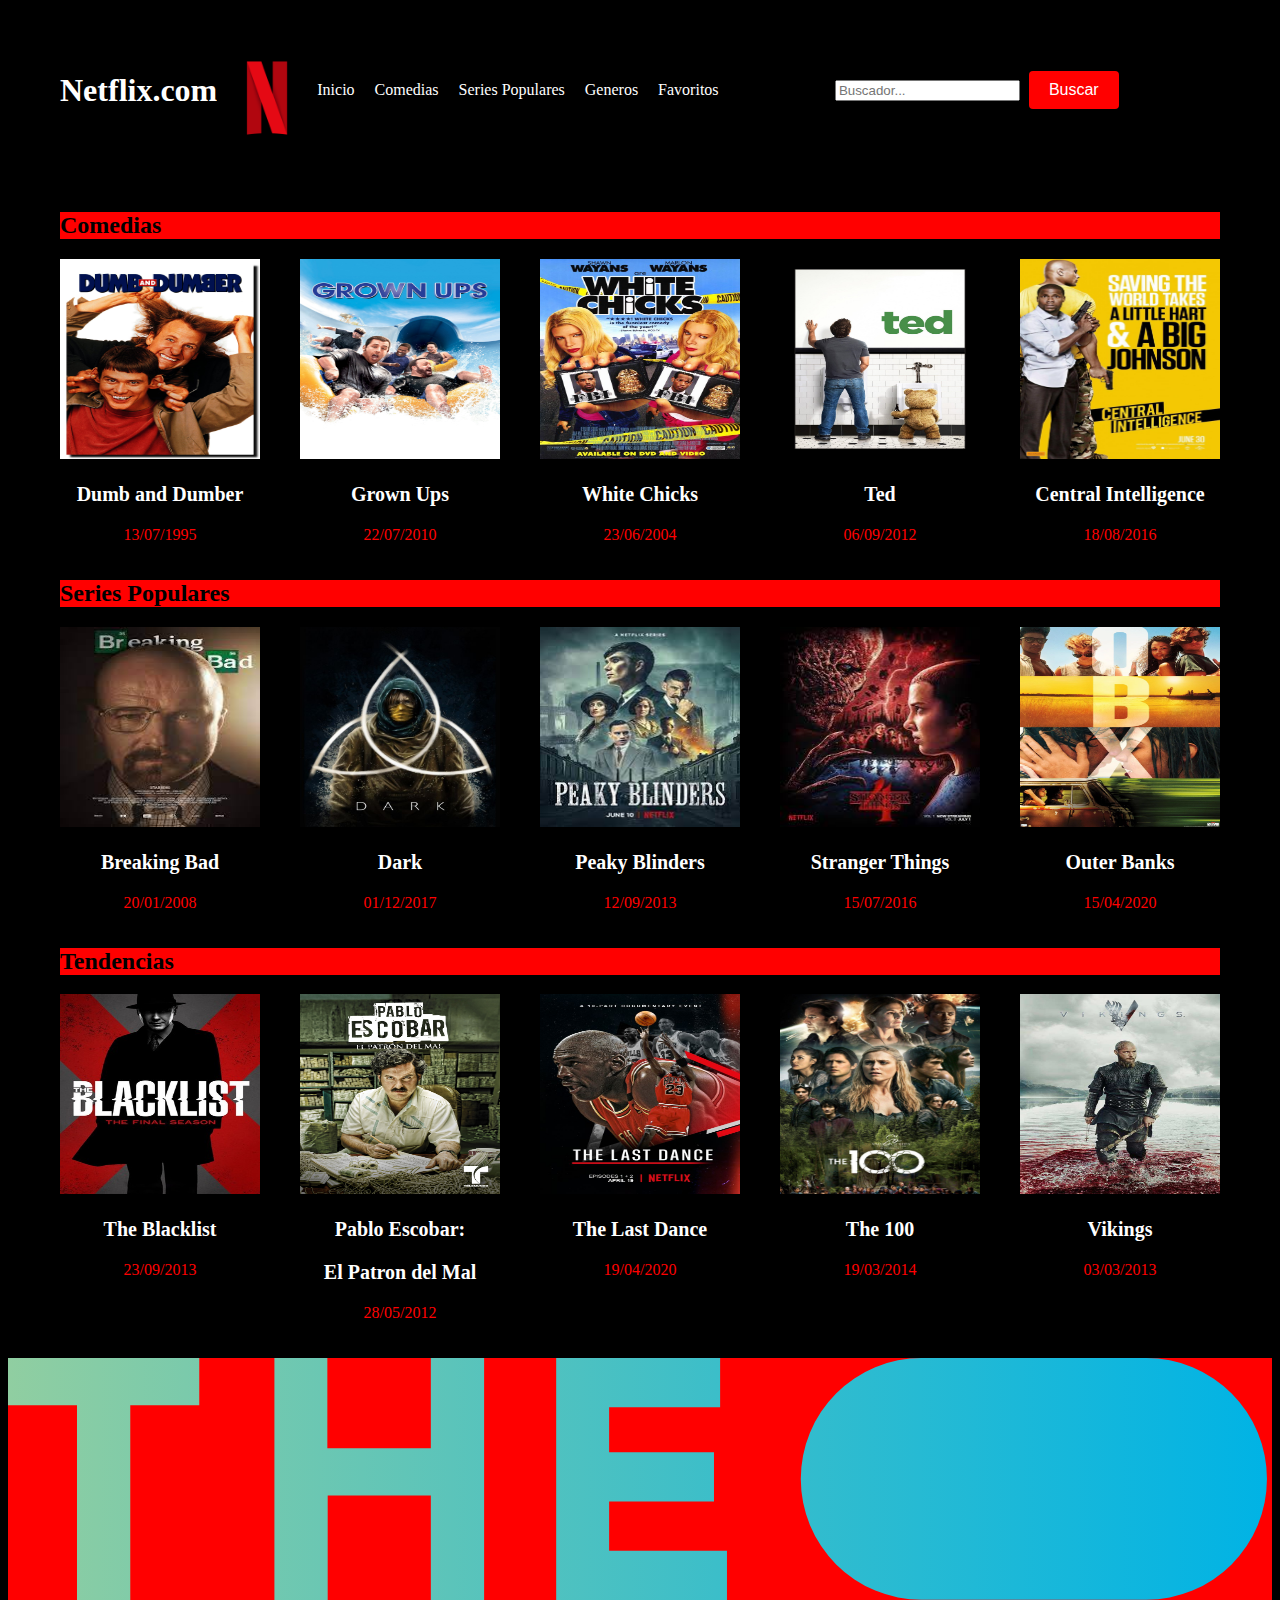
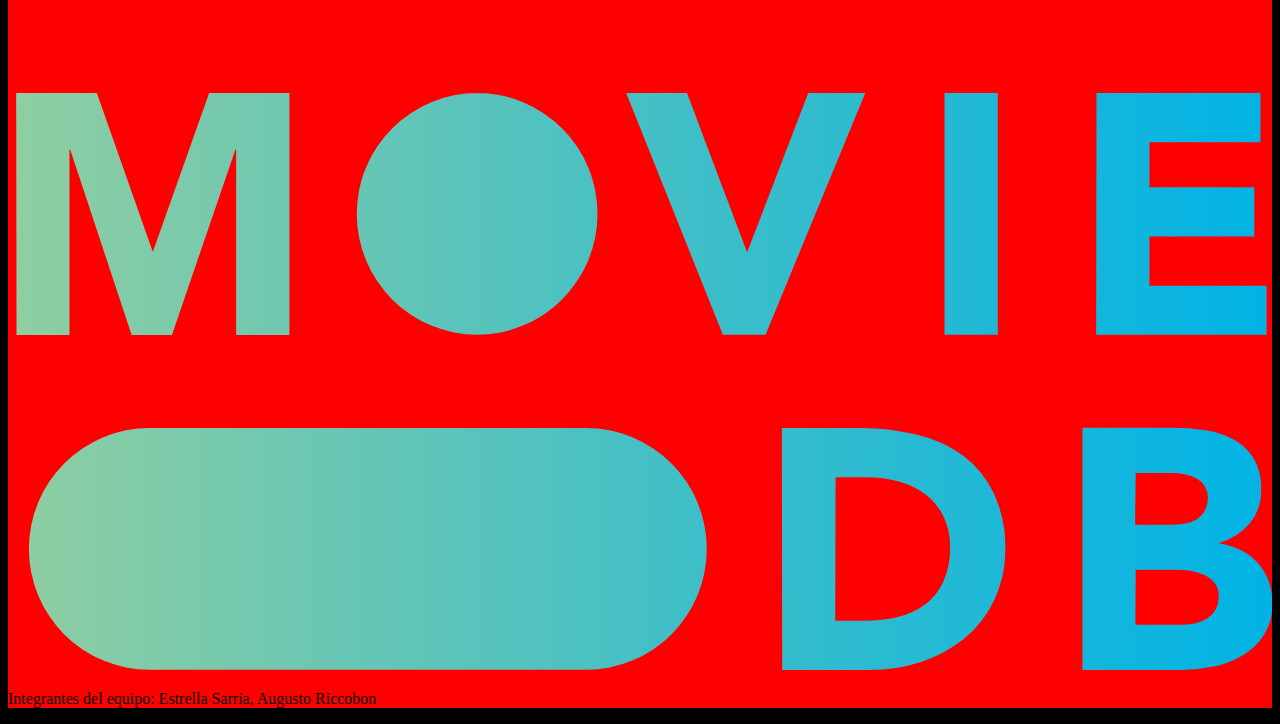
==== index.html @ 221ccb52 "cambios sobre los html" ====
<!DOCTYPE html>
<html lang="en">
<head>
    <meta charset="UTF-8">
    <meta name="viewport" content="width=device-width, initial-scale=1.0">
    <title>Repositorio Trabajo Integrador</title>
    <link rel="stylesheet" href="./css/style.css">
</head>
<body>
    <header>
        <h1>Netflix.com</h1>
        <div class="logo">
       <a href="index.html"> <img src="./imagenes/Netflix-Symbol.png" alt="logo de netflix"></a>
        </div>
        <nav>
        <ul>
           <li><a href="#">Inicio</a></li>
            <li><a href="detallePeliculas.html">Comedias</a></li>
            <li><a href="detalleSeries.html">Series Populares</a></li>
            <li><a href="generos.html">Generos</a></li>
            <li><a href="favoritos.html">Favoritos</a></li>
        </ul>
        </nav>
        <div class="form">
            <form action="resultados.html" method="get">
                <input type="text" name="q" placeholder="Buscador...">
                <button type="submit"><a href="resultados.html">Buscar</a></button>
            </form>
        </div>
    </header>
   <main>
    <div class="Comedias">
        <h2>Comedias</h2>
   <section>
       <article>
            <a href="detallePeliculas.html">
            <img src="./imagenes/Netflix posters/dumb and dumber.jpeg" alt="Dumb and Dumber">
            <h3>Dumb and Dumber</h3>
            <p>13/07/1995</p>
            </a>
       </article>
       <article>
            <a href="detallePeliculas.html">
            <img src="./imagenes/Netflix posters/Grown Ups.jpeg" alt="Grown Ups">
            <h3>Grown Ups</h3>
            <p>22/07/2010</p>
            </a>
      </article>
       <article>
            <a href="detallePeliculas.html">
            <img src="./imagenes/Netflix posters/rubias.jpeg" alt="White Chicks">
            <h3>White Chicks</h3>
            <p>23/06/2004</p>
            </a>
       </article>
       <article>
            <a href="detallePeliculas.html">
            <img src="./imagenes/Netflix posters/ted.jpeg" alt="Ted">
            <h3>Ted</h3>
            <p>06/09/2012</p>
            </a>
       </article>
       <article>
            <a href="detallePeliculas.html">
            <img src="./imagenes/Netflix posters/un espia y medio.jpeg" alt="">
            <h3>Central Intelligence</h3>
            <p>18/08/2016</p>
            </a>
        </article>
    </section>
    </div> 
    <div class="seriesPopulares">
        <h2>Series Populares</h2>
   <section>
        <article>
            <a href="detalleSeries.html">
            <img src="./imagenes/breakingbad.jpeg" alt="breaking bad">
            <h3>Breaking Bad</h3>
            <p>20/01/2008</p></a>
       </article> 
        <article>
            <a href="detalleSeries.html">
            <img src="./imagenes/darkserie.jpg" alt="Dark">
            <h3>Dark</h3>
            <p>01/12/2017</p></a>
       </article>
        <article>
            <a href="detalleSeries.html">
            <img src="./imagenes/peakyblinders.jpeg" alt="Peaky Blinders">
            <h3>Peaky Blinders</h3>
            <p>12/09/2013</p></a>
       </article>
        <article>
            <a href="detalleSeries.html">
            <img src="./imagenes/strangerThings.jpeg" alt="Stranger Things">
            <h3>Stranger Things</h3>
            <p>15/07/2016</p></a>
        </article>
       
        <article>
            <a href="detalleSeries.html">
            <img src="./imagenes/Outerbanks.jpeg.webp" alt="">
            <h3>Outer Banks</h3>
            <p>15/04/2020</p></a>
       </article>
    </section>
    </div>
    <div class="Tendencias">
        <h2>Tendencias</h2>
    <section>
        <article>
            <a href="detalleSeries.html">
            <img src="./imagenes/Netflix posters/blacklist.jpeg" alt="blacklist">
            <h3>The Blacklist</h3>
            <p>23/09/2013</p></a>
       </article>
        <article>
            <a href="detalleSeries.html">
            <img src="./imagenes/Netflix posters/escobar.jpeg" alt="Pablo Escobar">
            <h3>Pablo Escobar:</h3>
            <h3>El Patron del Mal</h3>
            <p>28/05/2012</p></a>
       </article>
        <article>
            <a href="detalleSeries.html">
            <img src="./imagenes/Netflix posters/last dance.jpeg" alt="The Last Dance">
            <h3>The Last Dance</h3>
            <p>19/04/2020</p></a>
       </article>
        <article>
            <a href="detalleSeries.html">
            <img src="./imagenes/Netflix posters/the 100.jpeg" alt="The 100">
            <h3>The 100</h3>
            <p>19/03/2014</p></a>
       </article>
        <article>
            <a href="detalleSeries.html">
            <img src="./imagenes/Netflix posters/vikings.jpeg" alt="Vikings">
            <h3>Vikings</h3>
            <p>03/03/2013</p></a>
       </article>
   </section>
    </div>
   </main>
  
</body>
  <footer>
    <img src="./imagenes/logoTmdb.svg" alt="logo TMDB">
        <p>Integrantes del equipo: Estrella Sarria, Augusto Riccobon</p>
    </footer>
</html>
---- css/style.css ----
body{
    background-color: black;
}
h3{
    font-size: 20px;
}

/* Estilos para el header */
header {
    background-color:black;
    color: white;
    padding: 10px 0;
    display: flex;
    justify-content: space-between;
    align-items: center;
}
.form {
    max-width: 400px;
    margin: 0 auto;
    padding: 20px;
}
button {
    background-color: red;
    border: none;
    padding: 10px 20px;
    font-size: 16px;
    border-radius: 4px;
    margin: 5px;}

.form a{
    text-decoration: none;
    color: white;
}

/* Estilos para el logo */
.logo {
    margin-top: 20px; 
}

.logo img {
    display: flexbox;
    justify-content: space-between;
    align-items: center;
    width: 100px;
    height: 100px; 
    border-radius: 50%; 
    object-fit: cover;
}

/* Estilos para el navegador */
nav ul {
    list-style: none;
    padding: 0;
    display: flex;
    justify-content: center;
}

nav li {
    display: inline;
    margin-right: 20px;
}

nav a {
    text-decoration: none;
    color: white;
}

/* Estilos para los elementos */

main{
    color: white;

}
/* Estilos para las series */
.seriesPopulares h2{
    background-color: red;
    color: black;
}
.seriesPopulares h3{
    text-align: center;
}
.seriesPopulares section {
    display: flex;
    flex-wrap: wrap;
    flex-direction: row;
    justify-content: space-between;
}
.seriesPopulares section img {
    max-width: 100%; 
    width: 200px;
    height: 200px;
    text-align: auto; 
     
}
.seriesPopulares article a {
    text-decoration: none;
    color: white;
}

/* Estilos para las peliculas */
.Comedias h2{
    background-color: red;
    color: black;
}
.Comedias h3{
    text-align: center;
}
.Comedias section {
    display: flex;
    flex-wrap: wrap;
    flex-direction: row;
    justify-content: space-between;
}
.Comedias section img {
    max-width: 100%; 
    width: 200px;
    height: 200px;
    text-align: auto;   
}
.Comedias article a{
    text-decoration: none;
    color: white;
}

/* Estilos para las tendencias*/
.Tendencias h2{
    background-color: red;
    color: black;
}
.Tendencias h3{
    text-align: center;
}
.Tendencias section {
    display: flex;
    flex-wrap: wrap;
    flex-direction: row;
    justify-content: space-between;

}
.Tendencias section img {
    max-width: 100%; 
    width: 200px;
    height: 200px;
    text-align: auto;  
}
.Tendencias article a{
    text-decoration: none;
    color: white;
}

.Comedias section p {
    color: red;
    text-align: center;
}
.seriesPopulares section p {
    color: red;
    text-align: center;

}
.Tendencias section p {
    color: red;
    text-align: center;
}

/* Estilos para el footer */
footer{
    background-color: red;
}

/* Estilos para el detalle de las Peliculas */
.detallesPelicula h2{
    background-color: red;
    color: black;
}

.detallesPelicula section{
    display: flex;
    flex-wrap: wrap;
    flex-direction: row;
}

.detallesPelicula section img {
    max-width: 100%; 
    width: 200px;
    height: 200px;
    text-align: auto;
}

.detallesPelicula section a{
    text-decoration: none;
    color: black;
}



/* Estilos para el detalle de las series */
.detalleSerie h2{
    background-color: red;
    color: black;
}
.detalleSerie section {
    display: flex;
    flex-wrap: wrap;
    flex-direction: row;
    
}

.detalleSerie section img{
    max-width: 100%; 
    width: 200px;
    height: 200px;
    text-align: auto;
}

.detalleSerie section a{
    text-decoration: none;
    color: black;
}


/* Estilos para los generos */
.contenedorGeneros h2{
    background-color: red;
    color: black;
}
.contenedorGeneros h3{
    text-align: center;
}
.contenedorGeneros article a {
    text-decoration: none;
    color: black
}

/* Estilos para los favoritos */
.listaFav h2{
    background-color: red;
    color: black;
}
.listaFav h3 {
    text-align: center ;
}
.listaFav section {
    display: flex;
    flex-wrap: wrap;
    flex-direction: row;
    justify-content: space-between;
}
.listaFav section img{
    max-width: 100%; 
    width: 200px;
    height: 200px;
    text-align: center;  
}
.listaFav article a{
    text-decoration: none;
    color: white;
}
.listaFav article p{
    text-align: center;
}

/* Estilos para los detalles de los generos */
.generosDetalles section {
    display: flex;
    flex-wrap: wrap;
    flex-direction: row;
    justify-content: space-between;

}
.generosDetalles section img {
    max-width: 100%; 
    width: 200px;
    height: 200px;
    text-align: auto;

}
.generosDetalles article{
    text-align: center;
}
.generosDetalles h3{
    text-align: center;
}
.generosDetalles h2{
    background-color: red;
    color: black;
}

/* Estilos para los resultados de busqueda */
.Search section{
    display: flex;
    flex-wrap: wrap;
    flex-direction: row;
    justify-content: space-between;
}
.Search section img{
    max-width: 100%; 
    width: 200px;
    height: 200px;
    text-align: auto;

}
.Search h3{
    text-align:center
}
.Search h2{
    color: black;
    background-color: red;
}

.Search section a{
    text-decoration: none;
    color: white;
    text-align: center;
}

header, main {
    width: 100%;
    max-width: 1200px;
    margin: 0 auto;
    padding: 20px;
    box-sizing: border-box;
  }
  

/* Estilos Responsive Web Design*/
@media (max-width:420px){
    header{
        flex-direction: column;
    }

    .Comedias section img{
        max-width: 100%;
        height: auto;
        
    }
    .Comedias h3{
        font-size: small;
    }
    .Comedias section p{
        font-size: small;
    }
    .Tendencias section img{
        max-width: 100%;
        height: auto;
    }
    .Tendencias h3{
        font-size: small;
    }
    .Tendencias section p{
        font-size: small;
    }
    .seriesPopulares section img{
        max-width: 100%;
        height: auto;
        
    }
    .seriesPopulares h3{
        font-size: small;
    }
    .seriesPopulares section p{
        font-size: small;
    }
    .generosDetalles section img{
        max-width: 100%;
        height: auto;
    }
    .generosDetalles h3{
        font-size: small;
    }
    .generosDetalles section p{
        font-size: small;
    }

    .listaFav section img{
        max-width: 100%;
        height: auto;
    }
    .listaFav h3{
        font-size: small;
    }
    .listaFav article p{
        font-size: small;
    }

    .Search section img{
        max-width: 100%;
        height: auto;
    }
    .Search h3{
        font-size: small;
    }
    .Search article a{
        font-size: small;
    }
  
}
@media (max-width: 768px){
    
        header{
            flex-direction: column;
        }
    
        .Comedias section img{
            max-width: 100%;
            height: auto;
            
        }
        .Comedias h3{
            font-size: medium;
        }
        .Comedias section p{
            font-size: medium;
        }
        .Tendencias section img{
            max-width: 100%;
            height: auto;
        }
        .Tendencias h3{
            font-size: medium;
        }
        .Tendencias section p{
            font-size: medium;
        }
        .seriesPopulares section img{
            max-width: 100%;
            height: auto;
            
        }
        .seriesPopulares h3{
            font-size: medium;
        }
        .seriesPopulares section p{
            font-size: medium;
        }
        .generosDetalles section img{
            max-width: 100%;
            height: auto;
        }
        .generosDetalles h3{
            font-size: medium;
        }
        .generosDetalles section p{
            font-size: medium;
        }
    
        .listaFav section img{
            max-width: 100%;
            height: auto;
        }
        .listaFav h3{
            font-size: medium;
        }
        .listaFav article p{
            font-size: medium;
        }
    
        .Search section img{
            max-width: 100%;
            height: auto;
        }
        .Search h3{
            font-size: medium;
        }
        .Search article a{
            font-size: medium;
        }
     
    
}
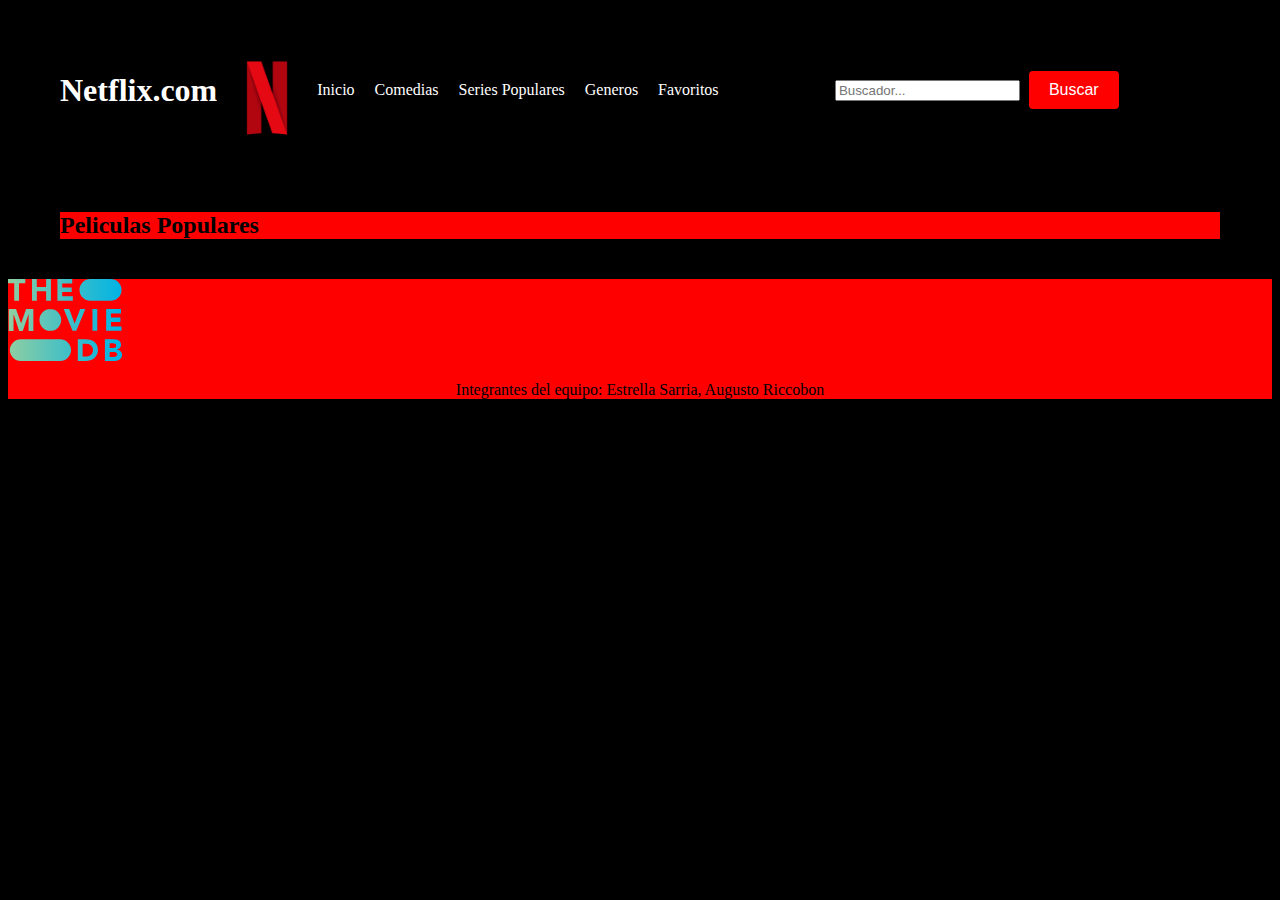
==== commit 2ad95d50: "unir endpoint peliculas" ====
--- a/index.html
+++ b/index.html
@@ -30,119 +30,13 @@
     </header>
    <main>
     <div class="Comedias">
-        <h2>Comedias</h2>
-   <section>
-       <article>
-            <a href="detallePeliculas.html">
-            <img src="./imagenes/Netflix posters/dumb and dumber.jpeg" alt="Dumb and Dumber">
-            <h3>Dumb and Dumber</h3>
-            <p>13/07/1995</p>
-            </a>
-       </article>
-       <article>
-            <a href="detallePeliculas.html">
-            <img src="./imagenes/Netflix posters/Grown Ups.jpeg" alt="Grown Ups">
-            <h3>Grown Ups</h3>
-            <p>22/07/2010</p>
-            </a>
-      </article>
-       <article>
-            <a href="detallePeliculas.html">
-            <img src="./imagenes/Netflix posters/rubias.jpeg" alt="White Chicks">
-            <h3>White Chicks</h3>
-            <p>23/06/2004</p>
-            </a>
-       </article>
-       <article>
-            <a href="detallePeliculas.html">
-            <img src="./imagenes/Netflix posters/ted.jpeg" alt="Ted">
-            <h3>Ted</h3>
-            <p>06/09/2012</p>
-            </a>
-       </article>
-       <article>
-            <a href="detallePeliculas.html">
-            <img src="./imagenes/Netflix posters/un espia y medio.jpeg" alt="">
-            <h3>Central Intelligence</h3>
-            <p>18/08/2016</p>
-            </a>
-        </article>
-    </section>
-    </div> 
-    <div class="seriesPopulares">
-        <h2>Series Populares</h2>
-   <section>
-        <article>
-            <a href="detalleSeries.html">
-            <img src="./imagenes/breakingbad.jpeg" alt="breaking bad">
-            <h3>Breaking Bad</h3>
-            <p>20/01/2008</p></a>
-       </article> 
-        <article>
-            <a href="detalleSeries.html">
-            <img src="./imagenes/darkserie.jpg" alt="Dark">
-            <h3>Dark</h3>
-            <p>01/12/2017</p></a>
-       </article>
-        <article>
-            <a href="detalleSeries.html">
-            <img src="./imagenes/peakyblinders.jpeg" alt="Peaky Blinders">
-            <h3>Peaky Blinders</h3>
-            <p>12/09/2013</p></a>
-       </article>
-        <article>
-            <a href="detalleSeries.html">
-            <img src="./imagenes/strangerThings.jpeg" alt="Stranger Things">
-            <h3>Stranger Things</h3>
-            <p>15/07/2016</p></a>
-        </article>
-       
-        <article>
-            <a href="detalleSeries.html">
-            <img src="./imagenes/Outerbanks.jpeg.webp" alt="">
-            <h3>Outer Banks</h3>
-            <p>15/04/2020</p></a>
-       </article>
-    </section>
-    </div>
-    <div class="Tendencias">
-        <h2>Tendencias</h2>
-    <section>
-        <article>
-            <a href="detalleSeries.html">
-            <img src="./imagenes/Netflix posters/blacklist.jpeg" alt="blacklist">
-            <h3>The Blacklist</h3>
-            <p>23/09/2013</p></a>
-       </article>
-        <article>
-            <a href="detalleSeries.html">
-            <img src="./imagenes/Netflix posters/escobar.jpeg" alt="Pablo Escobar">
-            <h3>Pablo Escobar:</h3>
-            <h3>El Patron del Mal</h3>
-            <p>28/05/2012</p></a>
-       </article>
-        <article>
-            <a href="detalleSeries.html">
-            <img src="./imagenes/Netflix posters/last dance.jpeg" alt="The Last Dance">
-            <h3>The Last Dance</h3>
-            <p>19/04/2020</p></a>
-       </article>
-        <article>
-            <a href="detalleSeries.html">
-            <img src="./imagenes/Netflix posters/the 100.jpeg" alt="The 100">
-            <h3>The 100</h3>
-            <p>19/03/2014</p></a>
-       </article>
-        <article>
-            <a href="detalleSeries.html">
-            <img src="./imagenes/Netflix posters/vikings.jpeg" alt="Vikings">
-            <h3>Vikings</h3>
-            <p>03/03/2013</p></a>
-       </article>
+        <h2>Peliculas Populares</h2>
+   <section class="sectionHome">
+
    </section>
     </div>
    </main>
-  
+  <script src="./js/index.js"></script>
 </body>
   <footer>
     <img src="./imagenes/logoTmdb.svg" alt="logo TMDB">
--- a/css/style.css
+++ b/css/style.css
@@ -166,6 +166,14 @@
 footer{
     background-color: red;
 }
+
+footer img {
+    max-width: 9%;
+    
+}
+footer p {
+    display: flex;
+    justify-content: center;}
 
 /* Estilos para el detalle de las Peliculas */
 .detallesPelicula h2{
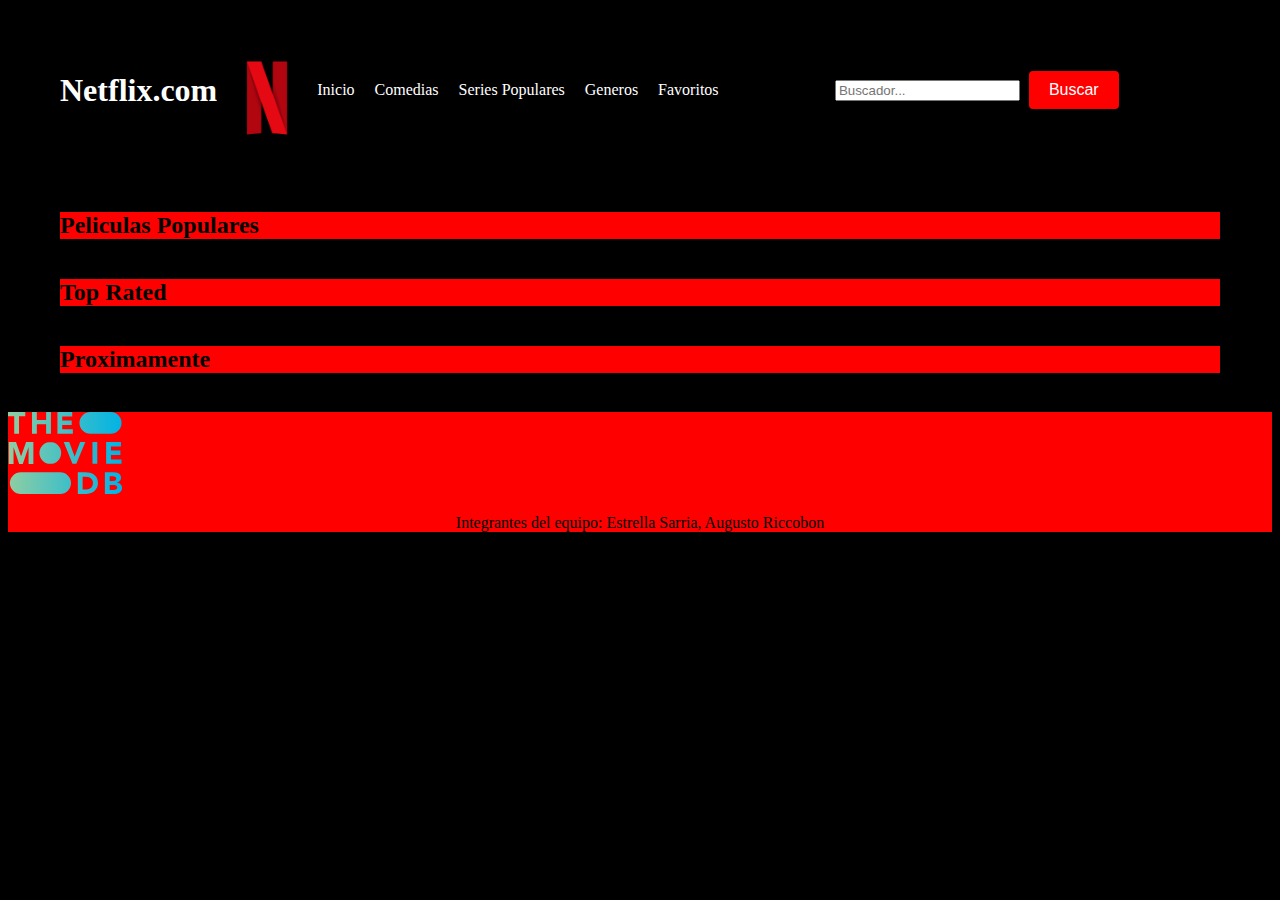
==== commit 3e47934d: "home hecho y unido a la api, falta revisar el css por algunas fallas con el flex" ====
--- a/index.html
+++ b/index.html
@@ -31,8 +31,13 @@
    <main>
     <div class="Comedias">
         <h2>Peliculas Populares</h2>
-   <section class="sectionHome">
-
+   <section class="sectionPelisPopulares">
+   </section>
+        <h2>Top Rated</h2>
+   <section class="sectionTopRated">
+   </section>
+         <h2>Proximamente</h2>
+   <section class="sectionProximamente">
    </section>
     </div>
    </main>
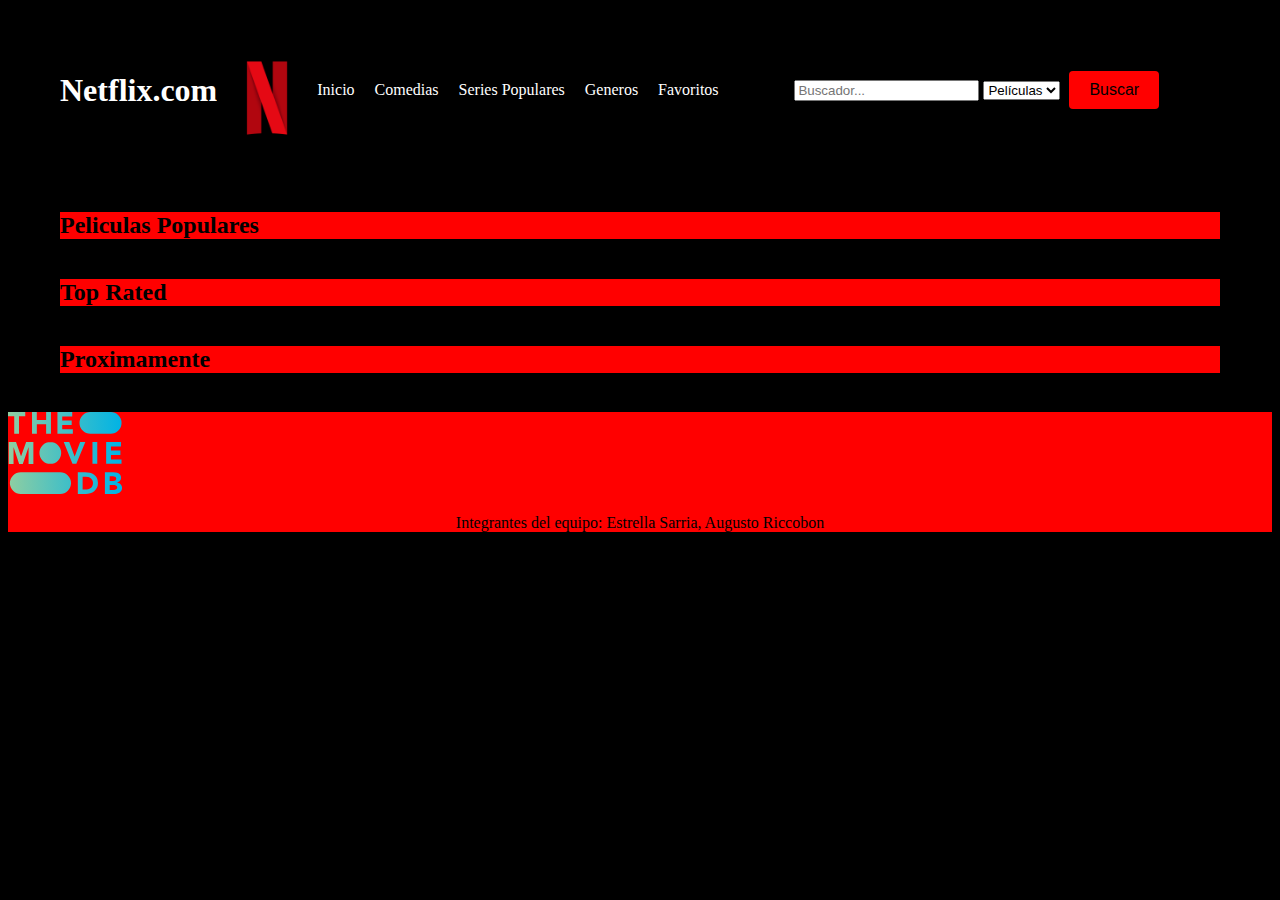
==== commit b5401dab: "inicio del js de resultados, falta terminar y arreglar el css" ====
--- a/index.html
+++ b/index.html
@@ -23,8 +23,12 @@
         </nav>
         <div class="form">
             <form action="resultados.html" method="get">
-                <input type="text" name="q" placeholder="Buscador...">
-                <button type="submit"><a href="resultados.html">Buscar</a></button>
+                <input  id="searchInput" type="text" name="q" placeholder="Buscador...">
+                <select id="contentType" name="contentType">
+                    <option value="movie">Películas</option>
+                    <option value="tv">Series</option>
+                </select>
+                <button type="submit">Buscar</button>
             </form>
         </div>
     </header>
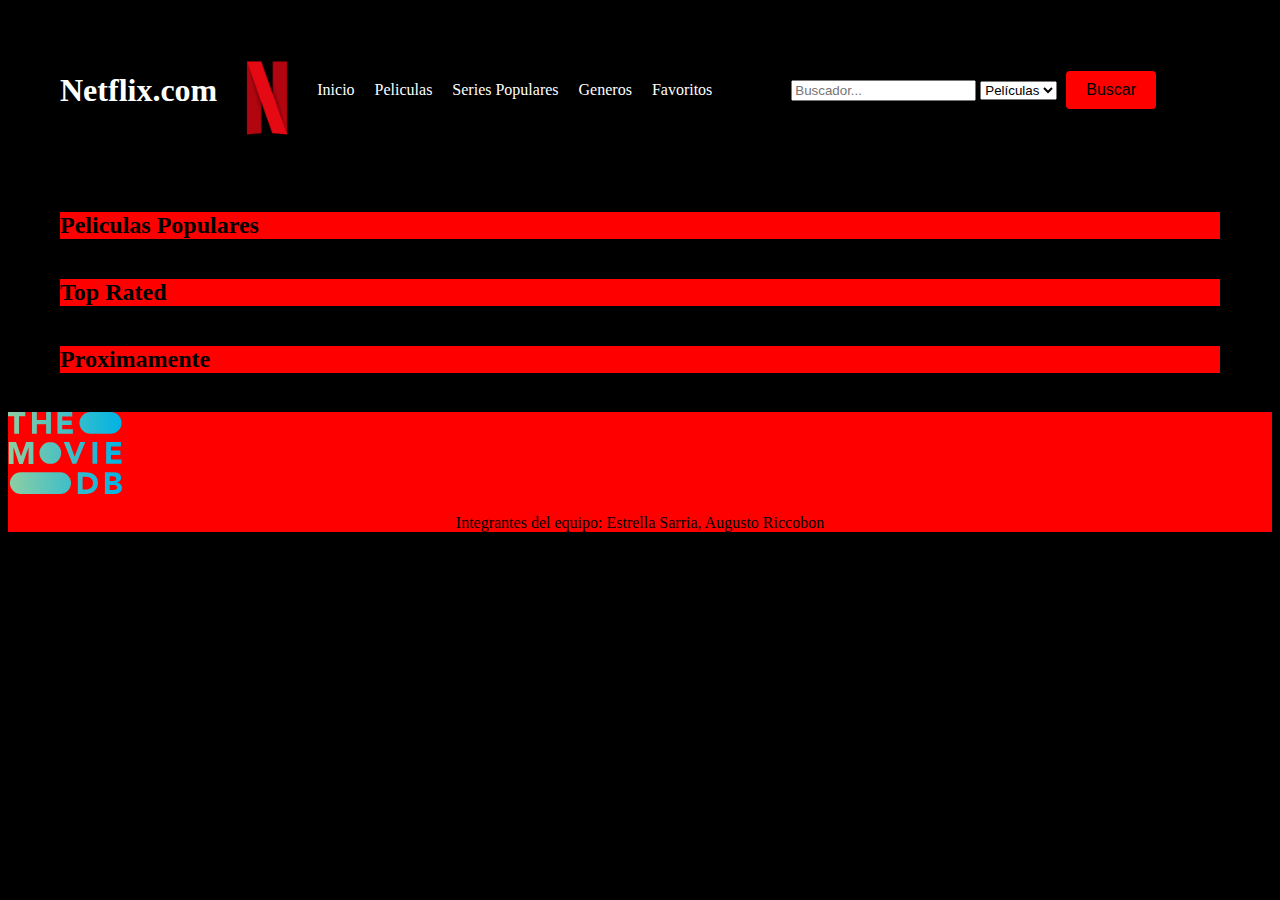
==== commit f75767a5: "detalles peliculas y series hecho, falta la parte de la favoritos y la parte de resultados de busque" ====
--- a/index.html
+++ b/index.html
@@ -15,7 +15,7 @@
         <nav>
         <ul>
            <li><a href="#">Inicio</a></li>
-            <li><a href="detallePeliculas.html">Comedias</a></li>
+            <li><a href="detallePeliculas.html">Peliculas</a></li>
             <li><a href="detalleSeries.html">Series Populares</a></li>
             <li><a href="generos.html">Generos</a></li>
             <li><a href="favoritos.html">Favoritos</a></li>
--- a/css/style.css
+++ b/css/style.css
@@ -25,7 +25,10 @@
     padding: 10px 20px;
     font-size: 16px;
     border-radius: 4px;
-    margin: 5px;}
+    margin: 5px;
+   
+}
+
 
 .form a{
     text-decoration: none;
@@ -233,10 +236,12 @@
 }
 .contenedorGeneros h3{
     text-align: center;
+   
+
 }
 .contenedorGeneros article a {
     text-decoration: none;
-    color: black
+    color: red;
 }
 
 /* Estilos para los favoritos */
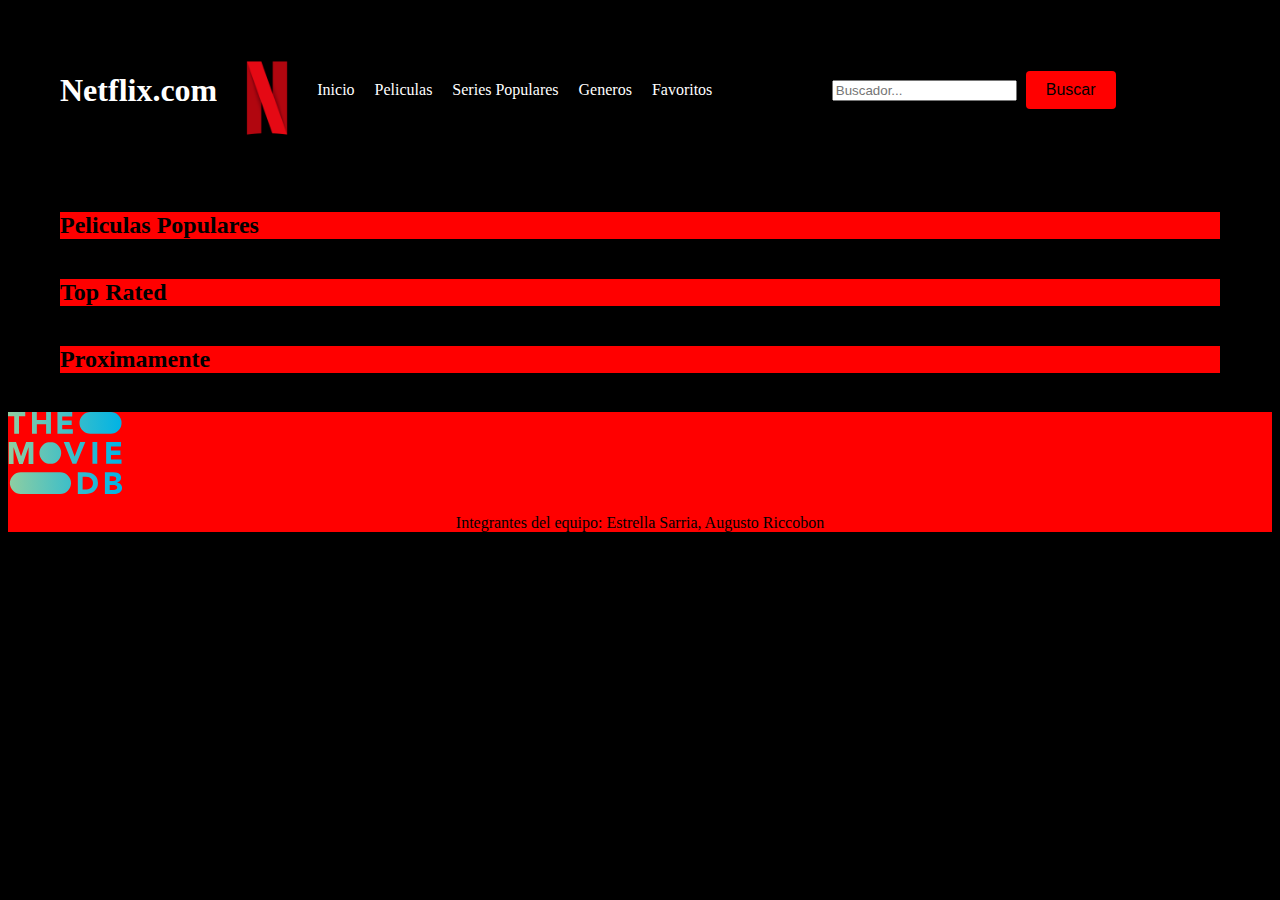
==== commit 1c8a12a9: "resultados de busqueda terminados, revisas css." ====
--- a/index.html
+++ b/index.html
@@ -24,10 +24,6 @@
         <div class="form">
             <form action="resultados.html" method="get">
                 <input  id="searchInput" type="text" name="q" placeholder="Buscador...">
-                <select id="contentType" name="contentType">
-                    <option value="movie">Películas</option>
-                    <option value="tv">Series</option>
-                </select>
                 <button type="submit">Buscar</button>
             </form>
         </div>
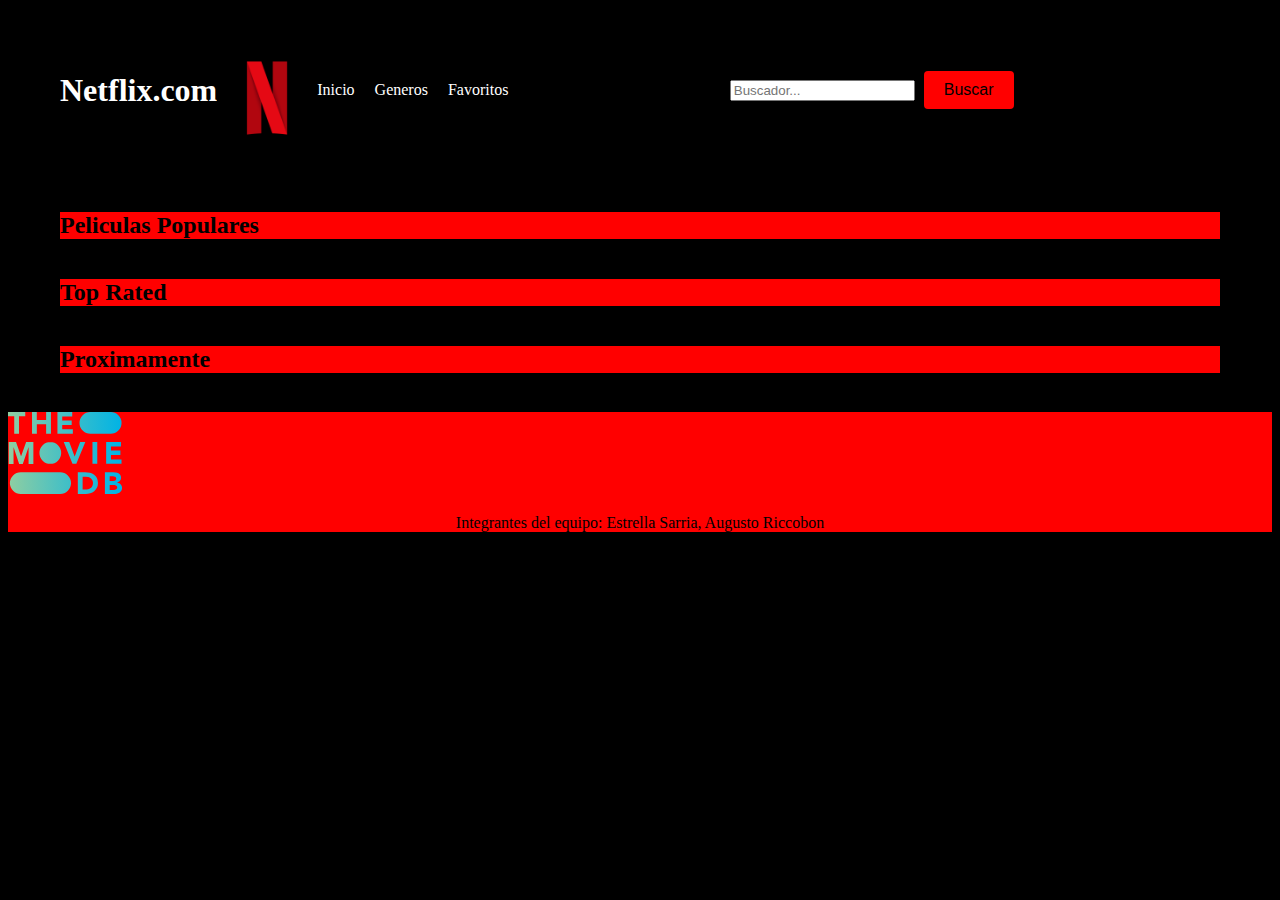
==== commit 5fc61c69: "detalle de series termiando" ====
--- a/index.html
+++ b/index.html
@@ -15,8 +15,6 @@
         <nav>
         <ul>
            <li><a href="#">Inicio</a></li>
-            <li><a href="detallePeliculas.html">Peliculas</a></li>
-            <li><a href="detalleSeries.html">Series Populares</a></li>
             <li><a href="generos.html">Generos</a></li>
             <li><a href="favoritos.html">Favoritos</a></li>
         </ul>
--- a/css/style.css
+++ b/css/style.css
@@ -201,6 +201,9 @@
     text-decoration: none;
     color: black;
 }
+.detallesPelicula section h3{
+    max-width: 200px ;
+}
 
 
 
@@ -228,6 +231,10 @@
     color: black;
 }
 
+.detalleSerie section h3{
+    max-width: 200px ;
+}
+
 
 /* Estilos para los generos */
 .contenedorGeneros h2{
@@ -296,6 +303,17 @@
 .generosDetalles h2{
     background-color: red;
     color: black;
+}
+
+.generosDetalles a{
+    text-decoration: none;
+}
+
+.generosDetalles section h3{
+    max-width: 200px;
+    background-color: red;
+    color: black;
+    text-decoration: none;
 }
 
 /* Estilos para los resultados de busqueda */
@@ -334,6 +352,11 @@
     box-sizing: border-box;
   }
   
+  .Search section h3{
+    max-width: 200px ;
+    background-color: red;
+    color: black;
+  }
 
 /* Estilos Responsive Web Design*/
 @media (max-width:420px){
@@ -479,4 +502,31 @@
         }
      
     
-}+}
+
+/*estilos del index.js para que el titulo de las peliculas no sobresalgan del tamaño de las fotos*/
+
+.sectionPelisPopulares section h2{
+    max-width: 200px ;
+}
+
+.sectionTopRated section h2{
+    max-width: 200px ;
+}
+
+.sectionProximamente section h2{
+    max-width: 200px ;
+}
+
+.sectionProximamente section h3{
+    max-width: 200px ;
+}
+
+.recomendacionesCointainer h3{
+    max-width: 20px;
+}
+
+.resultadoLista section h3{
+    max-width: 200px ;
+}
+
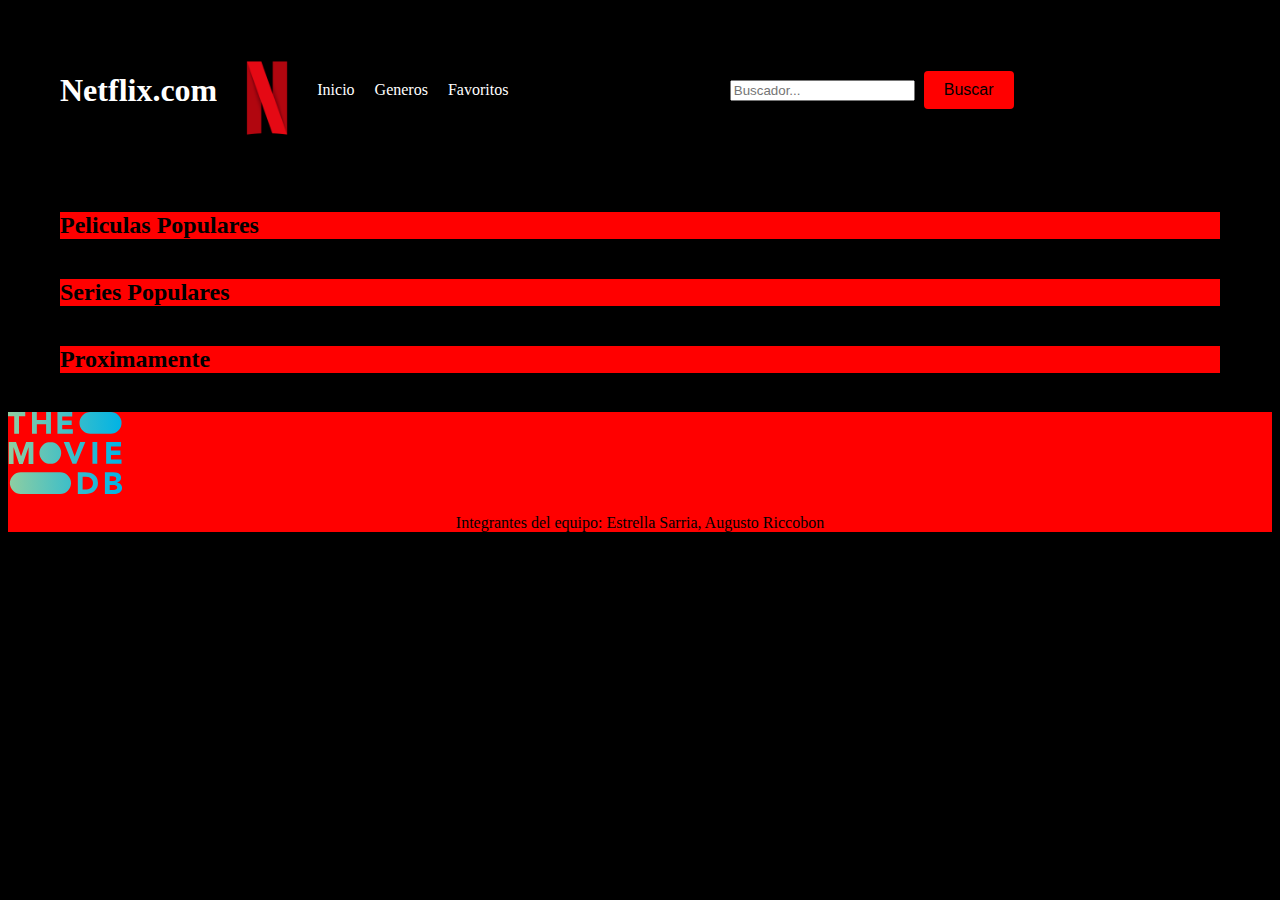
==== commit 55bf7800: "detalle de series y series andando" ====
--- a/index.html
+++ b/index.html
@@ -31,8 +31,8 @@
         <h2>Peliculas Populares</h2>
    <section class="sectionPelisPopulares">
    </section>
-        <h2>Top Rated</h2>
-   <section class="sectionTopRated">
+        <h2>Series Populares</h2>
+   <section class="sectionSeries">
    </section>
          <h2>Proximamente</h2>
    <section class="sectionProximamente">
